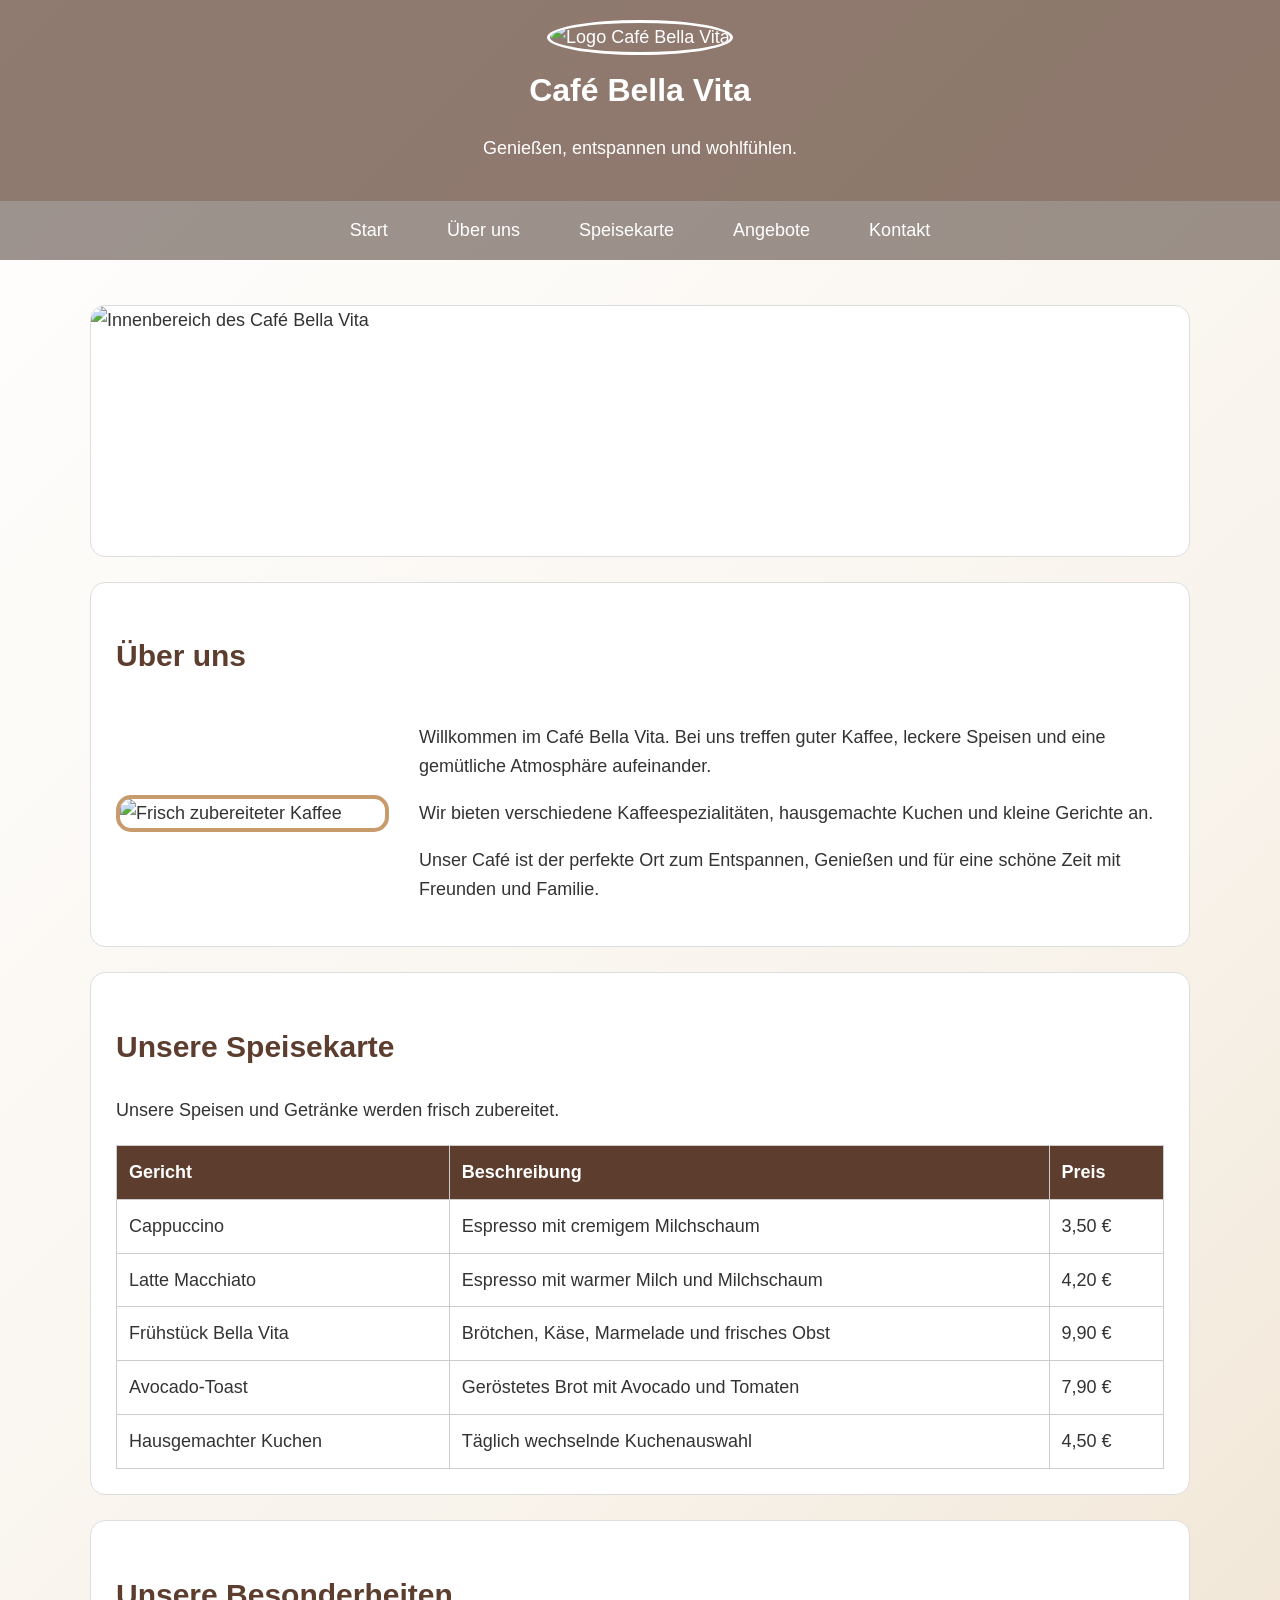
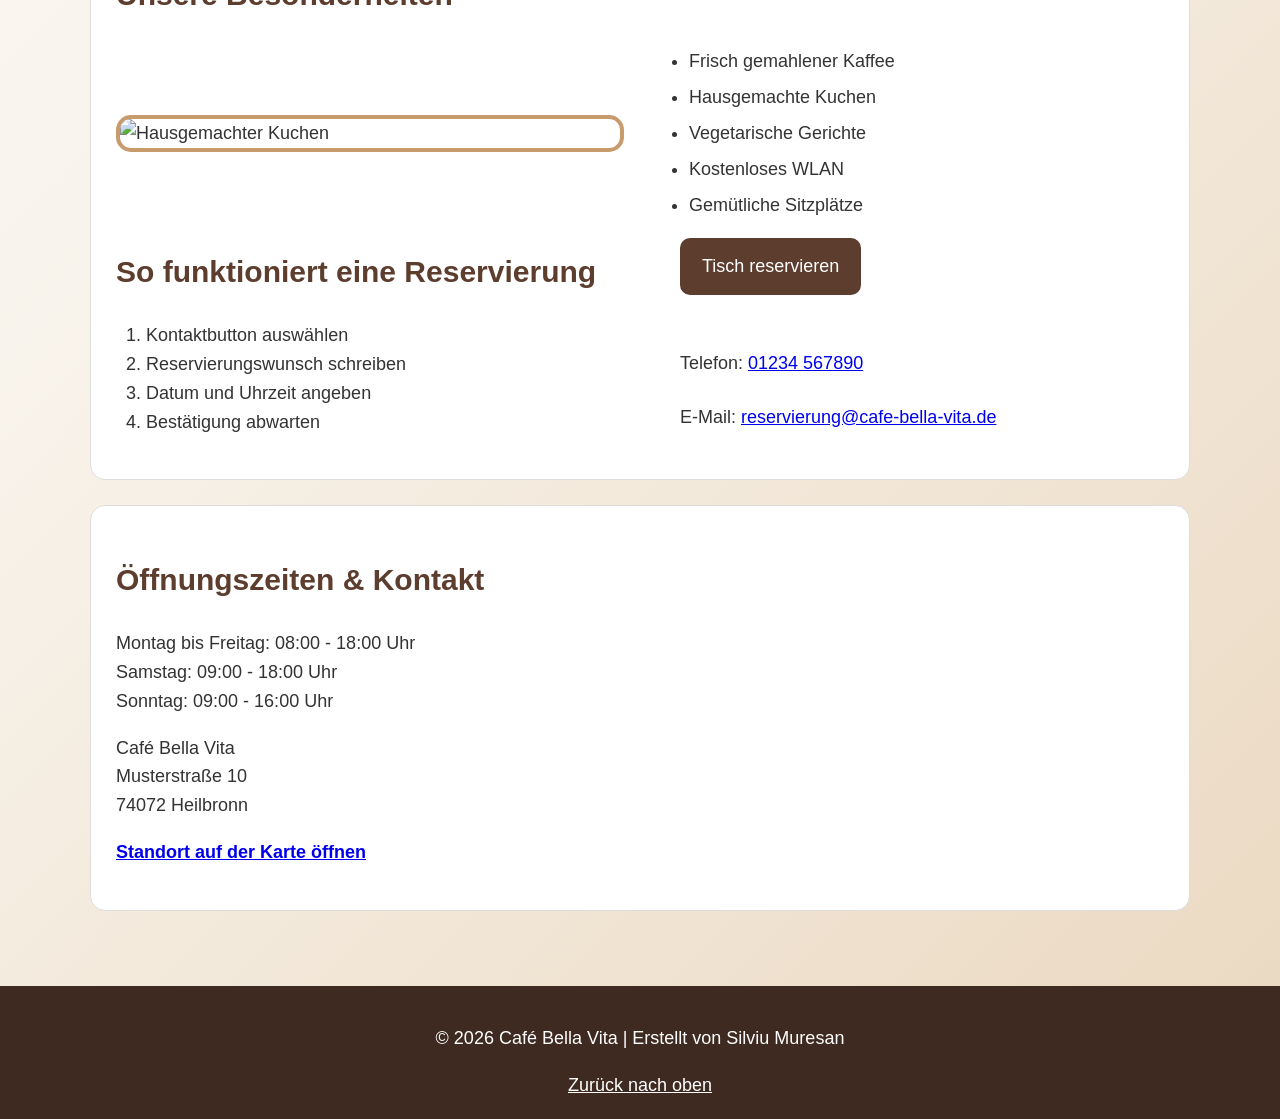
==== index.html @ 24ec0042 "Erste Version meiner Website" ====
<!doctype html>
<html lang="de">
  <head>
    <meta charset="UTF-8" />
    <meta name="viewport" content="width=device-width, initial-scale=1.0" />
    <title>Café Bella Vita</title>
    <link rel="stylesheet" href="style.css" />
  </head>

  <body id="start">
    <!-- Kopfbereich -->
    <header>
      <img src="images/logo.png" alt="Logo Café Bella Vita" class="logo" />

      <h1>Café Bella Vita</h1>

      <p>Genießen, entspannen und wohlfühlen.</p>
    </header>

    <!-- Navigation -->
    <nav>
      <a href="#start">Start</a>
      <a href="#ueber-uns">Über uns</a>
      <a href="#speisekarte">Speisekarte</a>
      <a href="#angebote">Angebote</a>
      <a href="#kontakt">Kontakt</a>
    </nav>

    <!-- Hauptbereich -->
    <main>
      <!-- Titelbild -->
      <section class="titelbereich">
        <img
          src="images/cafe.png"
          alt="Innenbereich des Café Bella Vita"
          class="titelbild"
        />
      </section>

      <!-- Über uns -->
      <section id="ueber-uns">
        <h2>Über uns</h2>

        <div class="ueber-uns">
          <img src="images/kaffee.png" alt="Frisch zubereiteter Kaffee" />

          <div>
            <p>
              Willkommen im Café Bella Vita. Bei uns treffen guter Kaffee,
              leckere Speisen und eine gemütliche Atmosphäre aufeinander.
            </p>

            <p>
              Wir bieten verschiedene Kaffeespezialitäten, hausgemachte Kuchen
              und kleine Gerichte an.
            </p>

            <p>
              Unser Café ist der perfekte Ort zum Entspannen, Genießen und für
              eine schöne Zeit mit Freunden und Familie.
            </p>
          </div>
        </div>
      </section>

      <!-- Speisekarte -->
      <section id="speisekarte">
        <h2>Unsere Speisekarte</h2>

        <p>Unsere Speisen und Getränke werden frisch zubereitet.</p>

        <table>
          <tr>
            <th>Gericht</th>
            <th>Beschreibung</th>
            <th>Preis</th>
          </tr>

          <tr>
            <td>Cappuccino</td>
            <td>Espresso mit cremigem Milchschaum</td>
            <td>3,50 €</td>
          </tr>

          <tr>
            <td>Latte Macchiato</td>
            <td>Espresso mit warmer Milch und Milchschaum</td>
            <td>4,20 €</td>
          </tr>

          <tr>
            <td>Frühstück Bella Vita</td>
            <td>Brötchen, Käse, Marmelade und frisches Obst</td>
            <td>9,90 €</td>
          </tr>

          <tr>
            <td>Avocado-Toast</td>
            <td>Geröstetes Brot mit Avocado und Tomaten</td>
            <td>7,90 €</td>
          </tr>

          <tr>
            <td>Hausgemachter Kuchen</td>
            <td>Täglich wechselnde Kuchenauswahl</td>
            <td>4,50 €</td>
          </tr>
        </table>
      </section>

      <!-- Angebote und Besonderheiten -->
      <section id="angebote">
        <h2>Unsere Besonderheiten</h2>
        <div class="kuchen-bereich">
          <img
            src="images/kuchen.png"
            alt="Hausgemachter Kuchen"
            class="kuchen"
          />

          <ul>
            <li>Frisch gemahlener Kaffee</li>

            <li>Hausgemachte Kuchen</li>

            <li>Vegetarische Gerichte</li>

            <li>Kostenloses WLAN</li>

            <li>Gemütliche Sitzplätze</li>
          </ul>
        </div>
        <div class="reservierung-info">
          <div class="reservierung-ablauf">
            <h2>So funktioniert eine Reservierung</h2>
            <ol>
              <li>Kontaktbutton auswählen</li>
              <li>Reservierungswunsch schreiben</li>
              <li>Datum und Uhrzeit angeben</li>
              <li>Bestätigung abwarten</li>
            </ol>
          </div>

          <div class="reservierung-kontakt">
            <!-- Reservierungsbutton -->
            <a class="button" href="reservierung.html">Tisch reservieren</a>
            <br />
            <br />
            <!-- Telefon -->
            <p>
              Telefon:
              <a href="tel:+491234567890">01234 567890</a>
            </p>

            <!-- E-Mail -->
            <p>
              E-Mail:
              <a href="mailto:reservierung@cafe-bella-vita.de">
                reservierung@cafe-bella-vita.de
              </a>
            </p>
          </div>
        </div>
      </section>

      <!-- Öffnungszeiten und Kontakt -->
      <section id="kontakt">
        <h2>Öffnungszeiten & Kontakt</h2>

        <p>
          Montag bis Freitag: 08:00 - 18:00 Uhr<br />
          Samstag: 09:00 - 18:00 Uhr<br />
          Sonntag: 09:00 - 16:00 Uhr
        </p>

        <p>
          Café Bella Vita<br />
          Musterstraße 10<br />
          74072 Heilbronn
        </p>

        <p>
          <a href="https://www.google.de/maps" target="_blank">
            Standort auf der Karte öffnen
          </a>
        </p>
      </section>
    </main>

    <!-- Fußbereich -->
    <footer>
      <p>&copy; 2026 Café Bella Vita | Erstellt von Silviu Muresan</p>

      <a href="#start">Zurück nach oben</a>
    </footer>
  </body>
</html>
---- style.css ----
body {
    margin: 0;
    background: linear-gradient(
        135deg,
        #ffffff,
        #f8f3eb,
        #ead8c0
    );
    color: #333333;
    font-family: Arial, Helvetica, sans-serif;
    font-size: 18px;
    line-height: 1.6;
    min-height: 100vh;
}

header {
    background-color: #5c3d2ead;
    color: white;
    text-align: center;
    padding: 20px;
}

.logo {
    width: 120px;
    border-radius: 50%;
    border: 3px solid white;
}

h1 {
    font-size: 42px;
    margin: 10px 0;
}

h2 {
    color: #5c3d2e;
    font-size: 30px;
}

nav {
    position: sticky;
top: 0;
z-index: 1000;
    background-color: #3e2a2081;
    text-align: center;
    padding: 15px;
}

nav a {
    color: white;
    text-decoration: none;
    margin: 0 15px;
    padding: 8px 12px;
    border-radius: 6px;
}

nav a:hover {
    background-color: #c89b6d;
    color: #222222;
}

main {
    max-width: 1100px;
    margin: auto;
    padding: 20px;
}

section {
    background-color: white;
    margin: 25px 0;
    padding: 25px;
    border: 1px solid #dddddd;
    border-radius: 15px;
}

.titelbereich {
    padding: 0;
}

.titelbild {
    display: block;
    width: 100%;
    height: 450px;
    object-fit: cover;
    border-radius: 15px;
}

.ueber-uns {
    display: flex;
    align-items: center;
    gap: 30px;
}

.ueber-uns img {
    width: 350px;
    border: 4px solid #c89b6d;
    border-radius: 15px;
}

table {
    width: 100%;
    border-collapse: collapse;
    margin-top: 20px;
}

th,
td {
    border: 1px solid #cccccc;
    padding: 12px;
    text-align: left;
}

th {
    background-color: #5c3d2e;
    color: white;
}

tr:hover {
    background-color: #f4e7d7;
}

.kuchen {
    width: 400px;
    max-width: 100%;
    border: 4px solid #c89b6d;
    border-radius: 15px;
}

ul,
ol {
    padding-left: 30px;
}

.button {
    display: inline-block;
    background-color: #5c3d2e;
    color: white;
    text-decoration: none;
    padding: 12px 20px;
    margin-top: 10px;
    border: 2px solid #5c3d2e;
    border-radius: 10px;
}

.button:hover {
    background-color: #c89b6d;
    color: #222222;
}

#kontakt a {
    font-weight: bold;
}

footer {
    background-color: #3e2a20;
    color: white;
    text-align: center;
    padding: 20px;
    margin-top: 30px;
}

footer a {
    color: white;
}

footer a:hover {
    color: #c89b6d;
}

@media (max-width: 700px) {
    .ueber-uns {
        flex-direction: column;
    }

    .ueber-uns img {
        width: 100%;
    }

    nav a {
        display: block;
        margin: 5px;
    }
}
.kuchen-bereich {
    display: flex;
    flex-direction: row;
    align-items: center;
    gap: 40px;
}

.kuchen-bereich .kuchen {
    width: 500px;
    max-width: 55%;
    margin: 0;
}

.kuchen-bereich ul {
    margin: 0;
    padding-left: 25px;
    line-height: 2;
}

form {
    display: flex;
    flex-direction: column;
    gap: 10px;
}

form label {
    font-weight: bold;
    color: #5c3d2e;
}
.reservierung {
    max-width: 650px;
    margin: 50px auto;
    padding: 40px;
    background-color: rgba(255, 255, 255, 0.903);
    border: 1px solid #e4d3c0;
    border-radius: 20px;
    box-shadow: 0 8px 25px rgba(92, 61, 46, 0.15);
}

.reservierung h2 {
    color: #5c3d2e;
    text-align: center;
    font-size: 32px;
    margin-top: 0;
    margin-bottom: 30px;
}

.reservierung form {
    display: flex;
    flex-direction: column;
    width: 100%;
    gap: 8px;
}

.reservierung label {
    display: block;
    color: #5c3d2e;
    font-size: 17px;
    font-weight: bold;
    margin-top: 10px;
}

.reservierung input,
.reservierung textarea {
    display: block;
    width: 100%;
    box-sizing: border-box;
    padding: 14px;
    background-color: #fffdf9;
    color: #333333;
    font-family: Arial, Helvetica, sans-serif;
    font-size: 17px;
    border: 2px solid #dfc5a7;
    border-radius: 10px;
}

.reservierung input:focus,
.reservierung textarea:focus {
    outline: none;
    border-color: #8b5e3c;
    box-shadow: 0 0 6px rgba(139, 94, 60, 0.3);
}

.reservierung textarea {
    min-height: 120px;
    resize: vertical;
}

.reservierung button {
    display: block;
    width: 100%;
    margin-top: 25px;
    padding: 15px;
    background-color: #5c3d2e;
    color: white;
    font-size: 18px;
    font-weight: bold;
    border: none;
    border-radius: 10px;
    cursor: pointer;
}

.reservierung button:hover {
    background-color: #c89b6d;
    color: #222222;
}

.reservierung .zurueck {
    text-align: center;
    margin-top: 25px;
}

.reservierung .zurueck a {
    color: #5c3d2e;
    font-weight: bold;
    text-decoration: none;
}

.reservierung .zurueck a:hover {
    color: #c89b6d;
    text-decoration: underline;
}
.reservierung-info {
    display: flex;
    align-items: center;
    justify-content: space-between;
    gap: 80px;
}

.reservierung-ablauf {
    flex: 1;
}

.reservierung-kontakt {
    flex: 1;
}

.reservierung-kontakt p {
    margin-top: 25px;
}

    h1 {
        font-size: 32px;
    }

    .titelbild {
        height: 250px;
    }
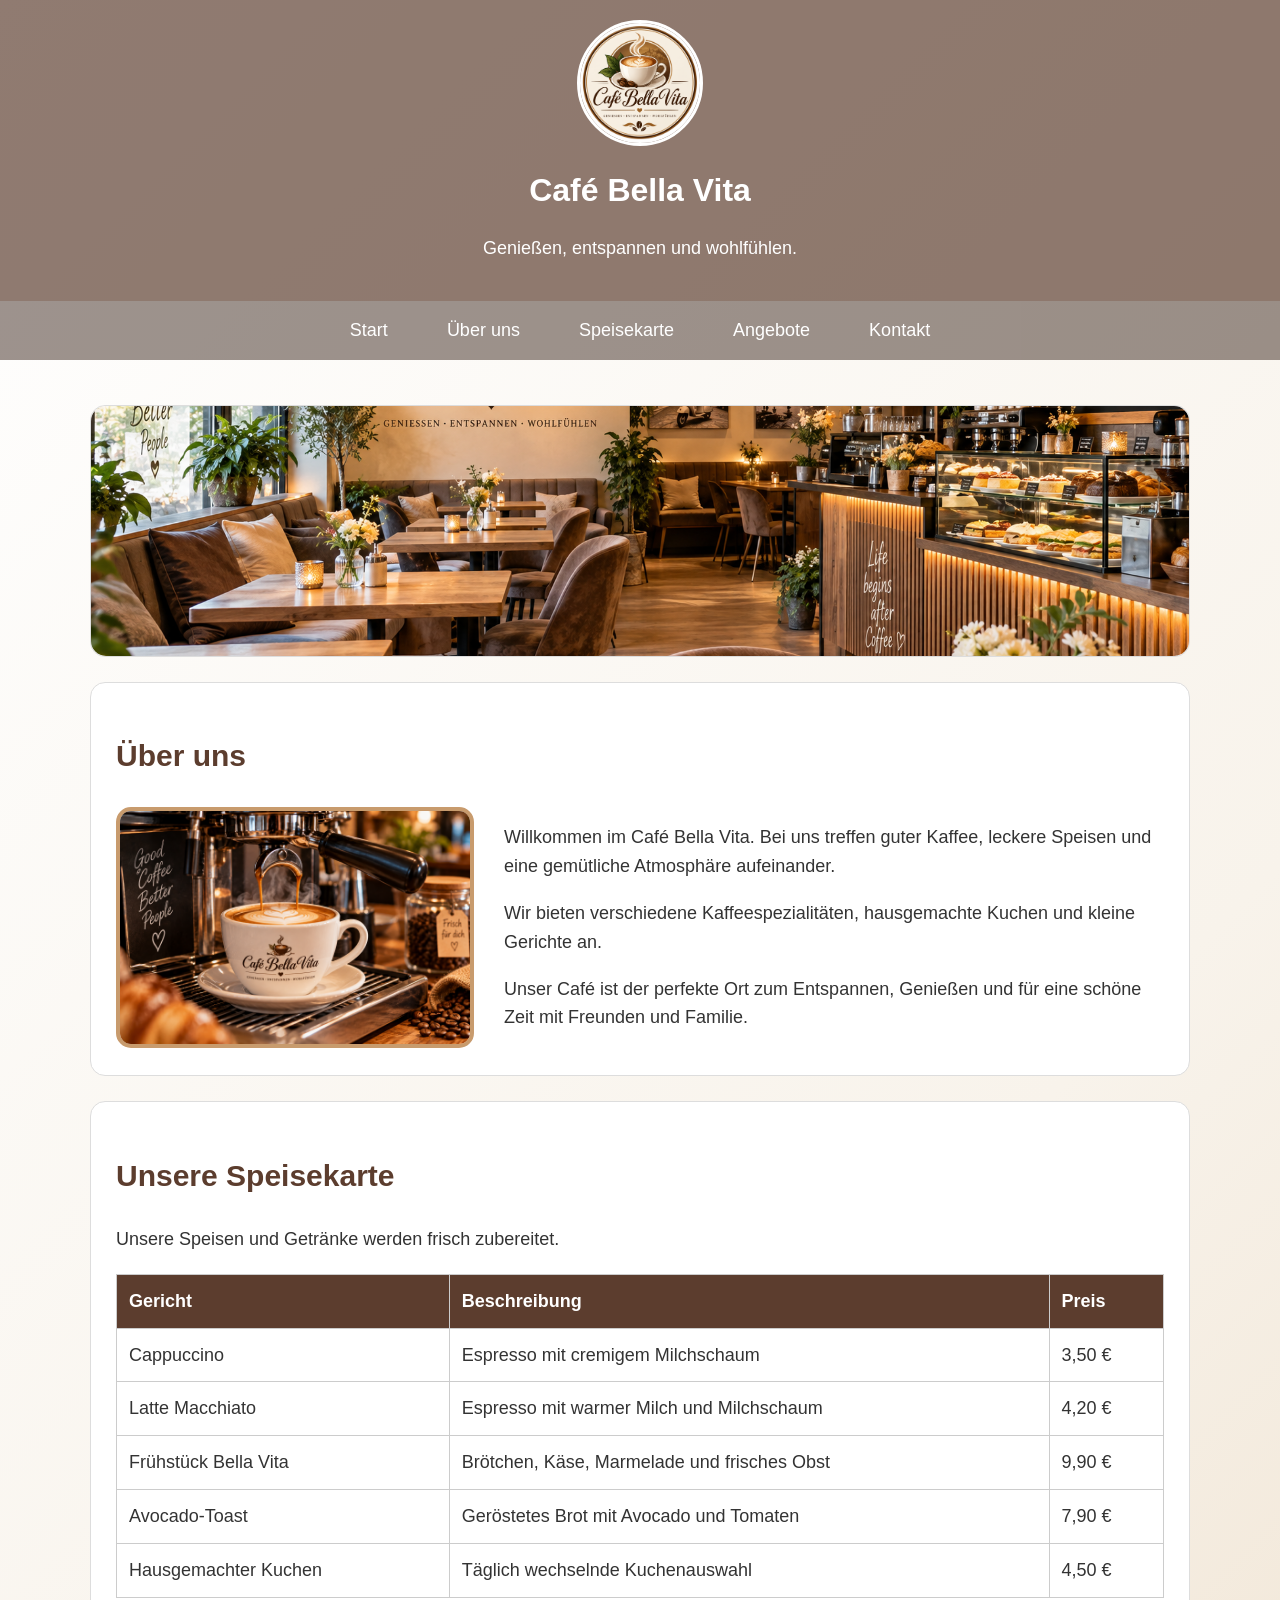
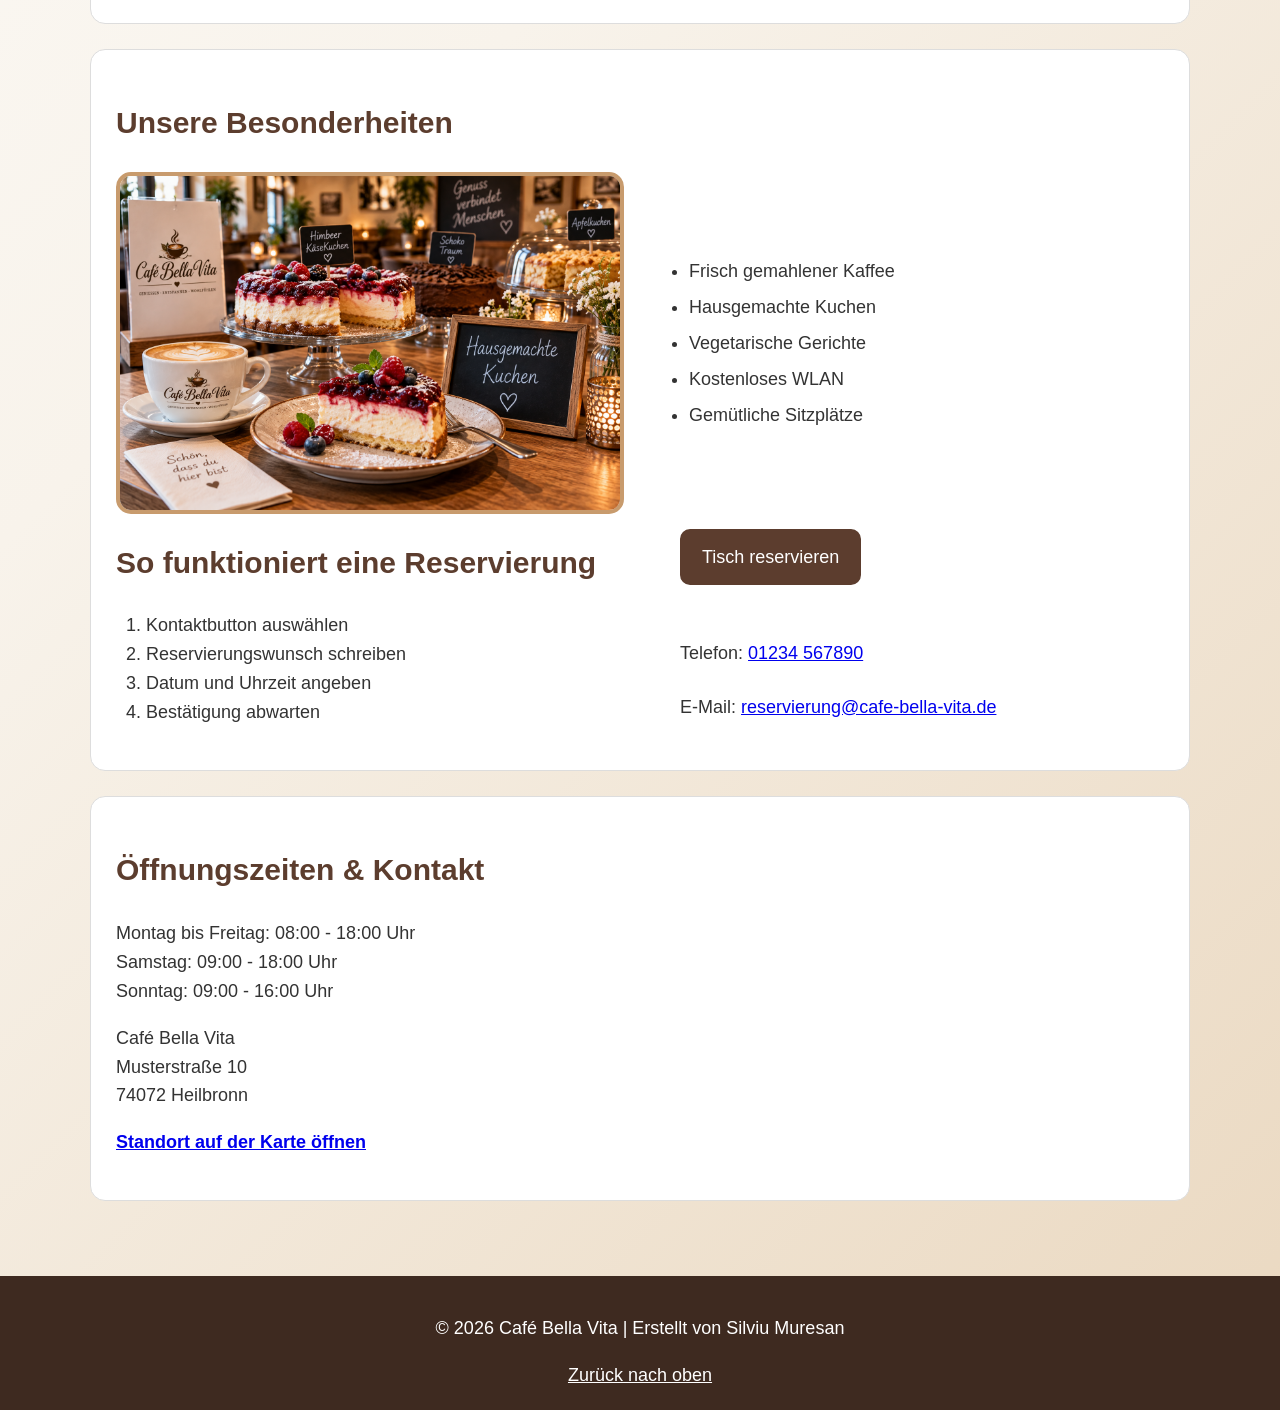
==== commit 673cae57: "Zweite Version Bildernamen geändert" ====
--- a/index.html
+++ b/index.html
@@ -10,7 +10,7 @@
   <body id="start">
     <!-- Kopfbereich -->
     <header>
-      <img src="images/logo.png" alt="Logo Café Bella Vita" class="logo" />
+      <img src="images/logo.PNG" alt="Logo Café Bella Vita" class="logo" />
 
       <h1>Café Bella Vita</h1>
 
@@ -31,7 +31,7 @@
       <!-- Titelbild -->
       <section class="titelbereich">
         <img
-          src="images/cafe.png"
+          src="images/cafe.PNG"
           alt="Innenbereich des Café Bella Vita"
           class="titelbild"
         />
@@ -42,7 +42,7 @@
         <h2>Über uns</h2>
 
         <div class="ueber-uns">
-          <img src="images/kaffee.png" alt="Frisch zubereiteter Kaffee" />
+          <img src="images/Kaffee.PNG" alt="Frisch zubereiteter Kaffee" />
 
           <div>
             <p>
@@ -113,7 +113,7 @@
         <h2>Unsere Besonderheiten</h2>
         <div class="kuchen-bereich">
           <img
-            src="images/kuchen.png"
+            src="images/Kuchen.png"
             alt="Hausgemachter Kuchen"
             class="kuchen"
           />
